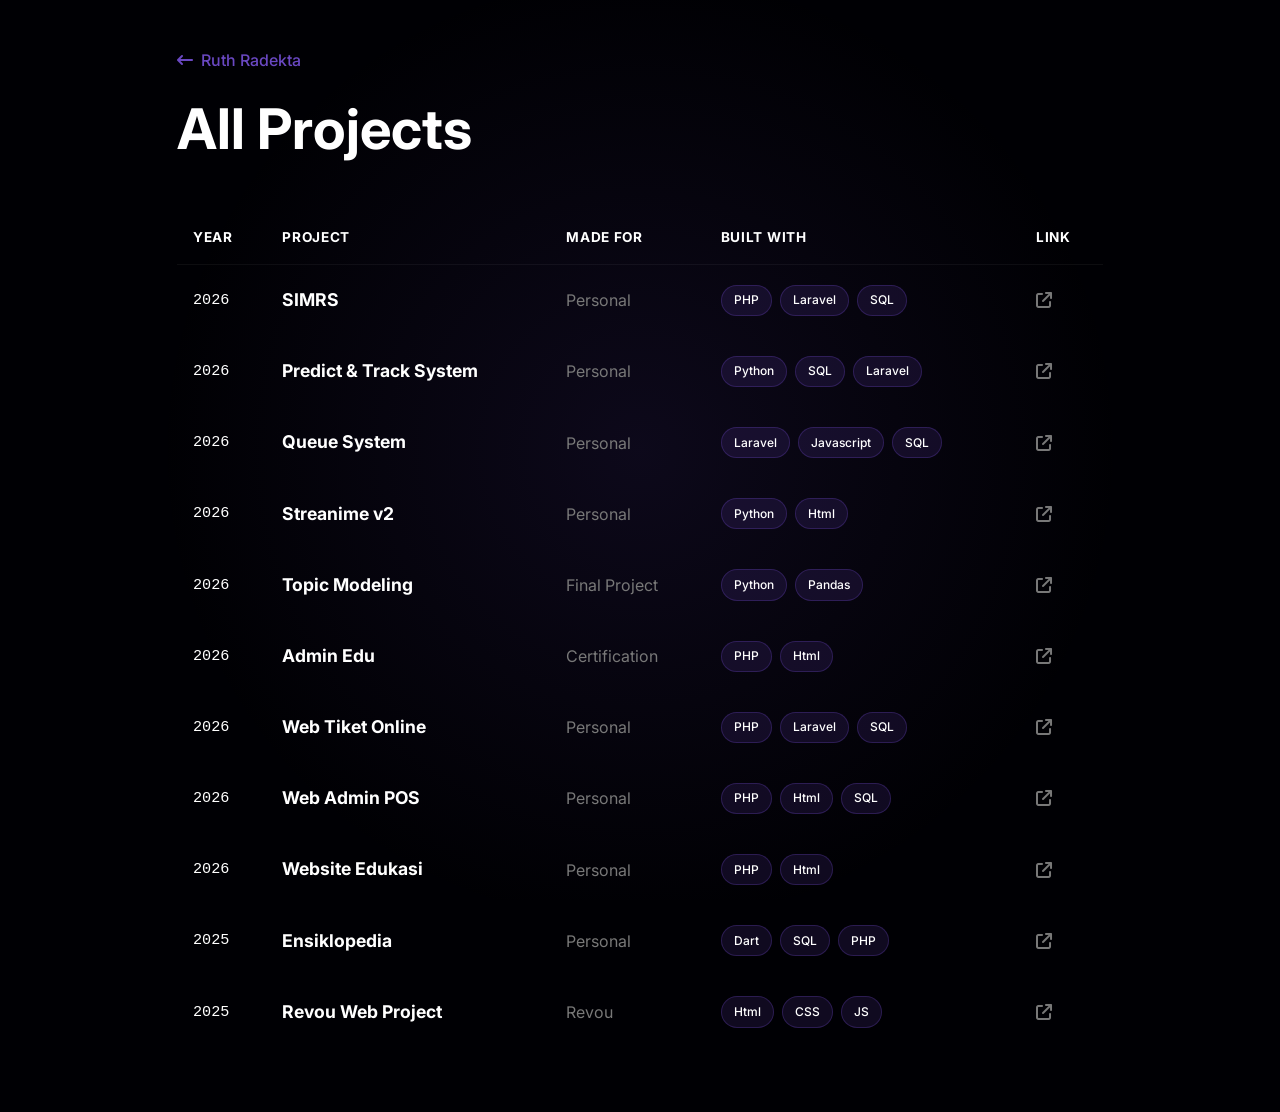
==== projects.html @ 3a0cbcce "Add projects.html" ====
<!DOCTYPE html>
<html lang="id">
<head>
    <meta charset="UTF-8">
    <meta name="viewport" content="width=device-width, initial-scale=1.0">
    <title>Ruth Radekta - Portofolio</title>
    <!-- Bootstrap 5 CSS -->
    <link href="https://cdn.jsdelivr.net/npm/bootstrap@5.3.2/dist/css/bootstrap.min.css" rel="stylesheet">
    <!-- Font Awesome Icons -->
    <link rel="stylesheet" href="https://cdnjs.cloudflare.com/ajax/libs/font-awesome/6.4.2/css/all.min.css">
    <!-- Google Fonts -->
    <link href="https://fonts.googleapis.com/css2?family=Inter:wght@300;400;500;600;700&display=swap" rel="stylesheet">
    <!-- Custom CSS -->
    <link rel="stylesheet" href="css/style.css">
</head>
<body>

    <!-- Background Ambient Glow -->
    <div class="bg-glow"></div>

    <div class="container py-5">
        <div class="row justify-content-center">
            <div class="col-lg-10 position-relative z-1">
                
                <!-- Back Button -->
                <a href="index.html" class="back-link mb-4">
                    <i class="fas fa-arrow-left-long"></i> Ruth Radekta
                </a>

                <!-- Title -->
                <h1 class="display-4 fw-bold text-white mb-5">All Projects</h1>

                <!-- Table Archive -->
                <div class="table-responsive">
                    <table class="table table-borderless archive-table align-middle">
                        <thead>
                            <tr>
                                <th scope="col" class="py-3">Year</th>
                                <th scope="col" class="py-3">Project</th>
                                <th scope="col" class="py-3 d-none d-md-table-cell">Made For</th>
                                <th scope="col" class="py-3 d-none d-lg-table-cell">Built with</th>
                                <th scope="col" class="py-3">Link</th>
                            </tr>
                        </thead>
                        <tbody>
                            <!-- Project 1 -->
                            <tr>
                                <td class="year-col" style="color: white;">2026</td>
                                <td class="project-name-col fw-bold text-white">SIMRS</td>
                                <td class="d-none d-md-table-cell text-secondary">Personal</td>
                                <td class="d-none d-lg-table-cell">
                                    <div class="d-flex flex-wrap gap-2">
                                        <span class="custom-badge">PHP</span>
                                        <span class="custom-badge">Laravel</span>
                                        <span class="custom-badge">SQL</span>
                                    </div>
                                </td>
                                <td>
                                    <a href="#" class="archive-link" aria-label="Link to project">
                                        <i class="fas fa-arrow-up-right-from-square"></i>
                                    </a>
                                </td>
                            </tr>
                            
                            <!-- Project 2 -->
                            <tr>
                                <td class="year-col" style="color: white;">2026</td>
                                <td class="project-name-col fw-bold text-white">Predict & Track System</td>
                                <td class="d-none d-md-table-cell text-secondary">Personal</td>
                                <td class="d-none d-lg-table-cell">
                                    <div class="d-flex flex-wrap gap-2">
                                        <span class="custom-badge">Python</span>
                                        <span class="custom-badge">SQL</span>
                                        <span class="custom-badge">Laravel</span>
                                    </div>
                                </td>
                                <td>
                                    <a href="#" class="archive-link" aria-label="Link to project">
                                        <i class="fas fa-arrow-up-right-from-square"></i>
                                    </a>
                                </td>
                            </tr>

                            <!-- Project 3 -->
                            <tr>
                                <td class="year-col" style="color: white;">2026</td>
                                <td class="project-name-col fw-bold text-white">Queue System</td>
                                <td class="d-none d-md-table-cell text-secondary">Personal</td>
                                <td class="d-none d-lg-table-cell">
                                    <div class="d-flex flex-wrap gap-2">
                                        <span class="custom-badge">Laravel</span>
                                        <span class="custom-badge">Javascript</span>
                                        <span class="custom-badge">SQL</span>
                                    </div>
                                </td>
                                <td>
                                    <a href="#" class="archive-link" aria-label="Link to project">
                                        <i class="fas fa-arrow-up-right-from-square"></i>
                                    </a>
                                </td>
                            </tr>

                            <!-- Project 4 -->
                            <tr>
                                <td class="year-col" style="color: white;">2026</td>
                                <td class="project-name-col fw-bold text-white">Streanime v2</td>
                                <td class="d-none d-md-table-cell text-secondary">Personal</td>
                                <td class="d-none d-lg-table-cell">
                                    <div class="d-flex flex-wrap gap-2">
                                        <span class="custom-badge">Python</span>
                                        <span class="custom-badge">Html</span>
                                    </div>
                                </td>
                                <td>
                                    <a href="#" class="archive-link" aria-label="Link to project">
                                        <i class="fas fa-arrow-up-right-from-square"></i>
                                    </a>
                                </td>
                            </tr>

                            <!-- Project 5 -->
                            <tr>
                                <td class="year-col" style="color: white;">2026</td>
                                <td class="project-name-col fw-bold text-white">Topic Modeling</td>
                                <td class="d-none d-md-table-cell text-secondary">Final Project</td>
                                <td class="d-none d-lg-table-cell">
                                    <div class="d-flex flex-wrap gap-2">
                                        <span class="custom-badge">Python</span>
                                        <span class="custom-badge">Pandas</span>
                                    </div>
                                </td>
                                <td>
                                    <a href="#" class="archive-link" aria-label="Link to project">
                                        <i class="fas fa-arrow-up-right-from-square"></i>
                                    </a>
                                </td>
                            </tr>

                            <!-- Project 6 -->
                            <tr>
                                <td class="year-col" style="color: white;">2026</td>
                                <td class="project-name-col fw-bold text-white">Admin Edu</td>
                                <td class="d-none d-md-table-cell text-secondary">Certification</td>
                                <td class="d-none d-lg-table-cell">
                                    <div class="d-flex flex-wrap gap-2">
                                        <span class="custom-badge">PHP</span>
                                        <span class="custom-badge">Html</span>
                                    </div>
                                </td>
                                <td>
                                    <a href="#" class="archive-link" aria-label="Link to project">
                                        <i class="fas fa-arrow-up-right-from-square"></i>
                                    </a>
                                </td>
                            </tr>

                            <!-- Project 7 -->
                            <tr>
                                <td class="year-col" style="color: white;">2026</td>
                                <td class="project-name-col fw-bold text-white">Web Tiket Online</td>
                                <td class="d-none d-md-table-cell text-secondary">Personal</td>
                                <td class="d-none d-lg-table-cell">
                                    <div class="d-flex flex-wrap gap-2">
                                        <span class="custom-badge">PHP</span>
                                        <span class="custom-badge">Laravel</span>
                                        <span class="custom-badge">SQL</span>
                                    </div>
                                </td>
                                <td>
                                    <a href="#" class="archive-link" aria-label="Link to project">
                                        <i class="fas fa-arrow-up-right-from-square"></i>
                                    </a>
                                </td>
                            </tr>

                            <!-- Project 8 -->
                            <tr>
                                <td class="year-col" style="color: white;">2026</td>
                                <td class="project-name-col fw-bold text-white">Web Admin POS</td>
                                <td class="d-none d-md-table-cell text-secondary">Personal</td>
                                <td class="d-none d-lg-table-cell">
                                    <div class="d-flex flex-wrap gap-2">
                                        <span class="custom-badge">PHP</span>
                                        <span class="custom-badge">Html</span>
                                        <span class="custom-badge">SQL</span>
                                    </div>
                                </td>
                                <td>
                                    <a href="#" class="archive-link" aria-label="Link to project">
                                        <i class="fas fa-arrow-up-right-from-square"></i>
                                    </a>
                                </td>
                            </tr>

                            <!-- Project 9 -->
                            <tr>
                                <td class="year-col" style="color: white;">2026</td>
                                <td class="project-name-col fw-bold text-white">Website Edukasi</td>
                                <td class="d-none d-md-table-cell text-secondary">Personal</td>
                                <td class="d-none d-lg-table-cell">
                                    <div class="d-flex flex-wrap gap-2">
                                        <span class="custom-badge">PHP</span>
                                        <span class="custom-badge">Html</span>
                                    </div>
                                </td>
                                <td>
                                    <a href="#" class="archive-link" aria-label="Link to project">
                                        <i class="fas fa-arrow-up-right-from-square"></i>
                                    </a>
                                </td>
                            </tr>

                            <!-- Project 10 -->
                            <tr>
                                <td class="year-col" style="color: white;">2025</td>
                                <td class="project-name-col fw-bold text-white">Ensiklopedia</td>
                                <td class="d-none d-md-table-cell text-secondary">Personal</td>
                                <td class="d-none d-lg-table-cell">
                                    <div class="d-flex flex-wrap gap-2">
                                        <span class="custom-badge">Dart</span>
                                        <span class="custom-badge">SQL</span>
                                        <span class="custom-badge">PHP</span>
                                    </div>
                                </td>
                                <td>
                                    <a href="https://museum.uns.ac.id/ensiklopedia/" class="archive-link" aria-label="Link to project">
                                        <i class="fas fa-arrow-up-right-from-square"></i>
                                    </a>
                                </td>
                            </tr>

                            <!-- Project 11 -->
                            <tr>
                                <td class="year-col" style="color: white;">2025</td>
                                <td class="project-name-col fw-bold text-white">Revou Web Project</td>
                                <td class="d-none d-md-table-cell text-secondary">Revou</td>
                                <td class="d-none d-lg-table-cell">
                                    <div class="d-flex flex-wrap gap-2">
                                        <span class="custom-badge">Html</span>
                                        <span class="custom-badge">CSS</span>
                                        <span class="custom-badge">JS</span>
                                    </div>
                                </td>
                                <td>
                                    <a href="https://github.com/RuthRadekta/Revou-Project.git" class="archive-link" aria-label="Link to project">
                                        <i class="fas fa-arrow-up-right-from-square"></i>
                                    </a>
                                </td>
                            </tr>
                        </tbody>
                    </table>
                </div>

            </div>
        </div>
    </div>

    <!-- Bootstrap JS Bundle -->
    <script src="https://cdn.jsdelivr.net/npm/bootstrap@5.3.2/dist/js/bootstrap.bundle.min.js"></script>
    <!-- Custom JS -->
    <script src="js/script.js"></script>
</body>
</html>
---- css/style.css ----
:root {
    /* Palet Warna Baru Sesuai Permintaan */
    --color-1: #000004; /* Latar Belakang Utama */
    --color-2: #FFF;    /* Warna Teks Utama */
    --color-3: #0E062B; /* Latar Belakang Hover Kartu & Scrollbar */
    --color-4: #6A48C3; /* Warna Aksen (Ikon, Hover Link) */
    --color-5: #787878; /* Warna Teks Sekunder */

    /* Mapping Variabel Implementasi ke Palet */
    --bg-color: var(--color-1);
    --text-primary: var(--color-2);
    --text-secondary: var(--color-5);
    --accent-purple: var(--color-4);
    
    /* Versi Transparan dari --color-4 untuk Efek Glow (#6A48C3 = rgb(106, 72, 195)) */
    --accent-purple-glow: rgba(106, 72, 195, 0.15);
    --card-hover-bg: var(--color-3);
}

body {
    font-family: 'Inter', sans-serif;
    background-color: var(--bg-color);
    color: var(--text-primary);
    overflow-x: hidden;
    position: relative;
}

/* Smooth Scrolling */
html {
    scroll-behavior: smooth;
}

/* Custom Scrollbar */
::-webkit-scrollbar {
    width: 8px;
}
::-webkit-scrollbar-track {
    background: var(--bg-color);
}
::-webkit-scrollbar-thumb {
    background: #2d2438;
    border-radius: 4px;
}
::-webkit-scrollbar-thumb:hover {
    background: var(--accent-purple);
}

/* EFEK 1: Spotlight Gradient Mengikuti Kursor */
.bg-glow {
    position: fixed;
    top: 0;
    left: 0;
    width: 100vw;
    height: 100vh;
    pointer-events: none;
    /* Titik pusat gradasi ditentukan oleh CSS var yang diubah via JavaScript */
    background: radial-gradient(600px circle at var(--mouse-x, 50%) var(--mouse-y, 50%), rgba(106, 72, 195, 0.12), transparent 80%);
    z-index: 0;
}

/* Text Overrides for Bootstrap Classes */
.text-white { color: var(--text-primary) !important; }
.text-secondary { color: var(--text-secondary) !important; }

/* Custom Text Utility for User's Code */
.custom-role-color {
    color: var(--accent-purple) !important;
}

/* Left Column (Sticky) */
.left-column {
    position: sticky;
    top: 0;
    height: 100vh;
    display: flex;
    flex-direction: column;
    justify-content: space-between;
    padding-top: 5rem;
    padding-bottom: 5rem;
}

/* Navigation Styles */
.nav-link-custom {
    display: flex;
    align-items: center;
    color: var(--text-secondary);
    text-decoration: none;
    font-weight: 500;
    font-size: 0.9rem;
    letter-spacing: 0.05em;
    padding: 0.5rem 0;
    transition: all 0.3s ease;
}

.nav-link-custom .nav-indicator {
    width: 30px;
    height: 1px;
    background-color: var(--text-secondary);
    margin-right: 1rem;
    transition: all 0.3s ease;
}

.nav-link-custom:hover, .nav-link-custom.active {
    color: var(--text-primary);
}

.nav-link-custom:hover .nav-indicator, .nav-link-custom.active .nav-indicator {
    width: 60px;
    background-color: var(--accent-purple);
}

/* Social Icons */
.social-icons a {
    color: var(--text-secondary);
    font-size: 1.3rem;
    margin-right: 1.5rem;
    transition: color 0.3s ease, transform 0.3s ease;
}

.social-icons a:hover {
    color: var(--accent-purple);
    transform: translateY(-3px);
}

/* Right Column (Dynamic Content) */
.right-column {
    padding-top: 5rem;
    padding-bottom: 5rem;
    z-index: 1;
}

section {
    margin-bottom: 8rem;
}

/* ------------------------------------- */
/* BASE STYLING KARTU (CONTENT CARD) */
/* ------------------------------------- */
.content-card {
    border-radius: 8px;
    transition: all 0.3s ease;
    border: 1px solid transparent;
    position: relative; /* SANGAT PENTING: Mencegah efek tangan (pointer) menyebar ke seluruh layar */
    z-index: 1;
}

/* MENGATASI HOVER JITTER (KEDIP-KEDIP) */
.content-card::after {
    content: "";
    position: absolute;
    top: 0; left: 0; right: 0; bottom: -15px; /* Menambah area hit-box 15px ke bawah */
    z-index: -2;
}

/* LAYER GRADIEN TERSEMBUNYI UNTUK DAFTAR PROJECTS */
.content-card::before {
    content: "";
    position: absolute;
    top: 0; left: 0; right: 0; bottom: 0;
    border-radius: 8px;
    background: linear-gradient(135deg, rgba(255,255,255,0.03) 0%, rgba(106, 72, 195, 0.15) 100%);
    opacity: 0; /* Awalnya bersembunyi */
    transition: opacity 0.3s ease;
    z-index: -1;
}

/* 1. Kondisi awal panah */
.content-card .fa-arrow-right-long {
    transition: transform 0.3s ease, color 0.3s ease;
    display: inline-block; /* Diperlukan agar properti transform bekerja maksimal pada elemen inline */
}

/* 2. Kondisi panah saat card di-hover */
.content-card:hover .fa-arrow-right-long {
    transform: translateX(6px); /* Menggeser panah ke kanan sejauh 6px */
    color: var(--accent-purple); /* Memberikan warna aksen ungu saat di-hover */
}

/* ------------------------------------- */
/* HOVER EFFECT: SECTION EXPERIENCE */
/* ------------------------------------- */
#experience .content-card:hover {
    background-color: rgba(14, 10, 25, 0.3); /*previous: --card-hover-bg*/
    border-color: rgba(106, 72, 195, 0.3);
    box-shadow: 0 10px 30px -15px rgba(106, 72, 195, 0.3);
    transform: translateY(-3px);
}

/* ------------------------------------- */
/* HOVER EFFECT: SECTION PROJECTS */
/* ------------------------------------- */
/* Turunkan opacity semua project saat area #projects disentuh */
#projects:hover .content-card {
    opacity: 0.4;
    transition: all 0.3s ease;
}

/* Angkat, normalkan opacity, dan beri style khusus untuk project spesifik yg di-hover */
#projects .content-card:hover {
    opacity: 1; 
    border-color: rgba(106, 72, 195, 0.5);
    box-shadow: 0 10px 30px -10px rgba(106, 72, 195, 0.35);
    transform: translateY(-3px);
}

/* Tampilkan layer gradien agar mulus */
#projects .content-card:hover::before {
    opacity: 1; 
}


/* Project Thumbnail */
.project-thumb {
    border-radius: 6px;
    border: 2px solid rgba(255, 255, 255, 0.05);
    transition: all 0.3s ease;
}

.content-card:hover .project-thumb {
    border-color: rgba(106, 72, 195, 0.4);
}

/* Badges */
.custom-badge {
    background-color: var(--accent-purple-glow);
    color: var(--text-primary);
    font-size: 0.75rem;
    font-weight: 500;
    padding: 0.35rem 0.75rem;
    border-radius: 50rem;
    border: 1px solid rgba(106, 72, 195, 0.3);
}

/* 3D Rotating Footer Icon */
.rotating-icon-container {
    perspective: 1000px;
    display: inline-block;
}

.rotating-3d-icon {
    display: inline-block;
    color: var(--accent-purple);
    font-size: 1.5rem;
    animation: rotate3D 6s infinite linear;
}

@keyframes rotate3D {
    0% { transform: rotateX(0deg) rotateY(0deg) rotateZ(0deg); }
    50% { transform: rotateX(180deg) rotateY(180deg) rotateZ(45deg); }
    100% { transform: rotateX(360deg) rotateY(360deg) rotateZ(360deg); }
}

/* Responsive Fixes */
@media (max-width: 991.98px) {
    .left-column {
        position: relative;
        height: auto;
        padding-top: 3rem;
        padding-bottom: 2rem;
    }
    .right-column {
        padding-top: 2rem;
    }
}

/*Other Buttons*/
.btn-view-projects {
    text-decoration: none;
    font-weight: 500;
    font-size: 0.9rem;
    color: var(--color-4);
    transition: color 0.2s ease;
}

.btn-view-projects:hover {
    color: var(--color-2);
}

/* ------------------------------------- */
/* STYLING HALAMAN ARSIP (projects.html) */
/* ------------------------------------- */

/* Tombol Kembali */
.back-link {
    display: inline-flex;
    align-items: center;
    color: var(--accent-purple);
    text-decoration: none;
    font-weight: 500;
    font-size: 1rem;
    transition: all 0.3s ease;
}

.back-link i {
    margin-right: 0.5rem;
    transition: transform 0.3s ease;
}

.back-link:hover {
    color: var(--text-primary);
}

.back-link:hover i {
    transform: translateX(-5px); /* Panah bergerak ke kiri saat di-hover */
}

/* Tabel Arsip Tanpa Border */
.archive-table {
    color: var(--text-secondary);
    border-collapse: separate;
    border-spacing: 0;
}

.archive-table thead th {
    color: var(--text-primary);
    font-size: 0.85rem;
    text-transform: uppercase;
    letter-spacing: 0.05em;
    border-bottom: 1px solid rgba(255, 255, 255, 0.05) !important;
}

.archive-table tbody tr {
    transition: background-color 0.3s ease;
}

.archive-table tbody tr:hover {
    background-color: rgba(255, 255, 255, 0.03); /* Latar baris meredup ala Brittany Chiang */
}

/* Override background Bootstrap agar tetap transparan & rapi */
.archive-table td, 
.archive-table th {
    background: transparent !important;
    border: none !important; 
    padding: 1.25rem 1rem;
}

.archive-table tbody tr {
    border-bottom: 1px solid rgba(255, 255, 255, 0.03) !important;
}

.year-col {
    color: #FFFFFF;
    font-family: monospace;
    font-size: 0.95rem;
}

.project-name-col {
    font-size: 1.1rem;
}

/* Ikon Tautan Tabel */
.archive-link {
    color: var(--text-secondary);
    transition: color 0.3s ease, transform 0.3s ease;
    display: inline-block;
}

.archive-table tbody tr:hover .archive-link {
    color: var(--accent-purple);
}

.archive-link:hover {
    color: var(--text-primary) !important;
    transform: translateY(-2px) translateX(2px); /* Bergerak serong ke atas kanan */
}
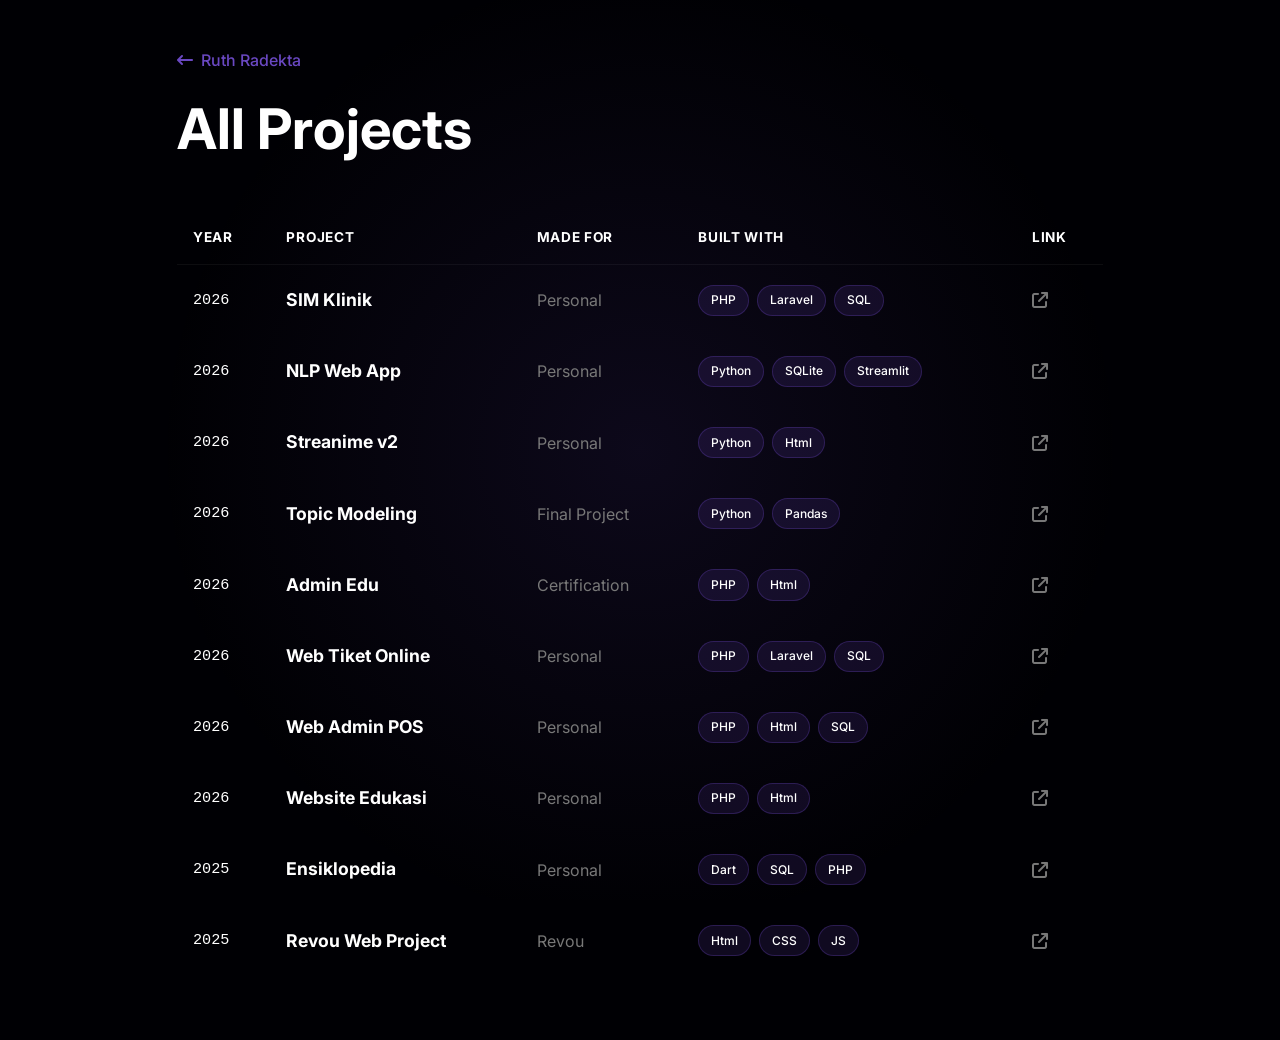
==== commit 23953b13: "Update" ====
--- a/projects.html
+++ b/projects.html
@@ -46,7 +46,7 @@
                             <!-- Project 1 -->
                             <tr>
                                 <td class="year-col" style="color: white;">2026</td>
-                                <td class="project-name-col fw-bold text-white">SIMRS</td>
+                                <td class="project-name-col fw-bold text-white">SIM Klinik</td>
                                 <td class="d-none d-md-table-cell text-secondary">Personal</td>
                                 <td class="d-none d-lg-table-cell">
                                     <div class="d-flex flex-wrap gap-2">
@@ -56,7 +56,7 @@
                                     </div>
                                 </td>
                                 <td>
-                                    <a href="#" class="archive-link" aria-label="Link to project">
+                                    <a href="sim-klinik-production.up.railway.app" class="archive-link" aria-label="Link to project">
                                         <i class="fas fa-arrow-up-right-from-square"></i>
                                     </a>
                                 </td>
@@ -65,13 +65,32 @@
                             <!-- Project 2 -->
                             <tr>
                                 <td class="year-col" style="color: white;">2026</td>
-                                <td class="project-name-col fw-bold text-white">Predict & Track System</td>
+                                <td class="project-name-col fw-bold text-white">NLP Web App</td>
                                 <td class="d-none d-md-table-cell text-secondary">Personal</td>
                                 <td class="d-none d-lg-table-cell">
                                     <div class="d-flex flex-wrap gap-2">
                                         <span class="custom-badge">Python</span>
-                                        <span class="custom-badge">SQL</span>
-                                        <span class="custom-badge">Laravel</span>
+                                        <span class="custom-badge">SQLite</span>
+                                        <span class="custom-badge">Streamlit</span>
+                                    </div>
+                                </td>
+                                <td>
+                                    <a href="https://github.com/RuthRadekta/funyafunya-nlp.git" class="archive-link" aria-label="Link to project">
+                                        <i class="fas fa-arrow-up-right-from-square"></i>
+                                    </a>
+                                </td>
+                            </tr>
+
+                            <!-- Project 3 -->
+                            <!-- <tr>
+                                <td class="year-col" style="color: white;">2026</td>
+                                <td class="project-name-col fw-bold text-white">Big Data</td>
+                                <td class="d-none d-md-table-cell text-secondary">Personal</td>
+                                <td class="d-none d-lg-table-cell">
+                                    <div class="d-flex flex-wrap gap-2">
+                                        <span class="custom-badge">Golang</span>
+                                        <span class="custom-badge">Docker</span>
+                                        <span class="custom-badge"></span>
                                     </div>
                                 </td>
                                 <td>
@@ -79,26 +98,7 @@
                                         <i class="fas fa-arrow-up-right-from-square"></i>
                                     </a>
                                 </td>
-                            </tr>
-
-                            <!-- Project 3 -->
-                            <tr>
-                                <td class="year-col" style="color: white;">2026</td>
-                                <td class="project-name-col fw-bold text-white">Queue System</td>
-                                <td class="d-none d-md-table-cell text-secondary">Personal</td>
-                                <td class="d-none d-lg-table-cell">
-                                    <div class="d-flex flex-wrap gap-2">
-                                        <span class="custom-badge">Laravel</span>
-                                        <span class="custom-badge">Javascript</span>
-                                        <span class="custom-badge">SQL</span>
-                                    </div>
-                                </td>
-                                <td>
-                                    <a href="#" class="archive-link" aria-label="Link to project">
-                                        <i class="fas fa-arrow-up-right-from-square"></i>
-                                    </a>
-                                </td>
-                            </tr>
+                            </tr> -->
 
                             <!-- Project 4 -->
                             <tr>
@@ -130,7 +130,7 @@
                                     </div>
                                 </td>
                                 <td>
-                                    <a href="#" class="archive-link" aria-label="Link to project">
+                                    <a href="https://colab.research.google.com/drive/1k8jw9Pa-SU-GbfhtYjOmYsoBXsDSWefE?usp=sharing" class="archive-link" aria-label="Link to project">
                                         <i class="fas fa-arrow-up-right-from-square"></i>
                                     </a>
                                 </td>
@@ -148,7 +148,7 @@
                                     </div>
                                 </td>
                                 <td>
-                                    <a href="#" class="archive-link" aria-label="Link to project">
+                                    <a href="https://github.com/RuthRadekta/AdminEdu.git" class="archive-link" aria-label="Link to project">
                                         <i class="fas fa-arrow-up-right-from-square"></i>
                                     </a>
                                 </td>
@@ -167,7 +167,7 @@
                                     </div>
                                 </td>
                                 <td>
-                                    <a href="#" class="archive-link" aria-label="Link to project">
+                                    <a href="https://github.com/RuthRadekta/WebTiketOnline.git" class="archive-link" aria-label="Link to project">
                                         <i class="fas fa-arrow-up-right-from-square"></i>
                                     </a>
                                 </td>
@@ -186,7 +186,7 @@
                                     </div>
                                 </td>
                                 <td>
-                                    <a href="#" class="archive-link" aria-label="Link to project">
+                                    <a href="https://github.com/RuthRadekta/WebAdminPenjualan.git" class="archive-link" aria-label="Link to project">
                                         <i class="fas fa-arrow-up-right-from-square"></i>
                                     </a>
                                 </td>
@@ -204,7 +204,7 @@
                                     </div>
                                 </td>
                                 <td>
-                                    <a href="#" class="archive-link" aria-label="Link to project">
+                                    <a href="https://github.com/RuthRadekta/WebsiteEdukasi.git" class="archive-link" aria-label="Link to project">
                                         <i class="fas fa-arrow-up-right-from-square"></i>
                                     </a>
                                 </td>
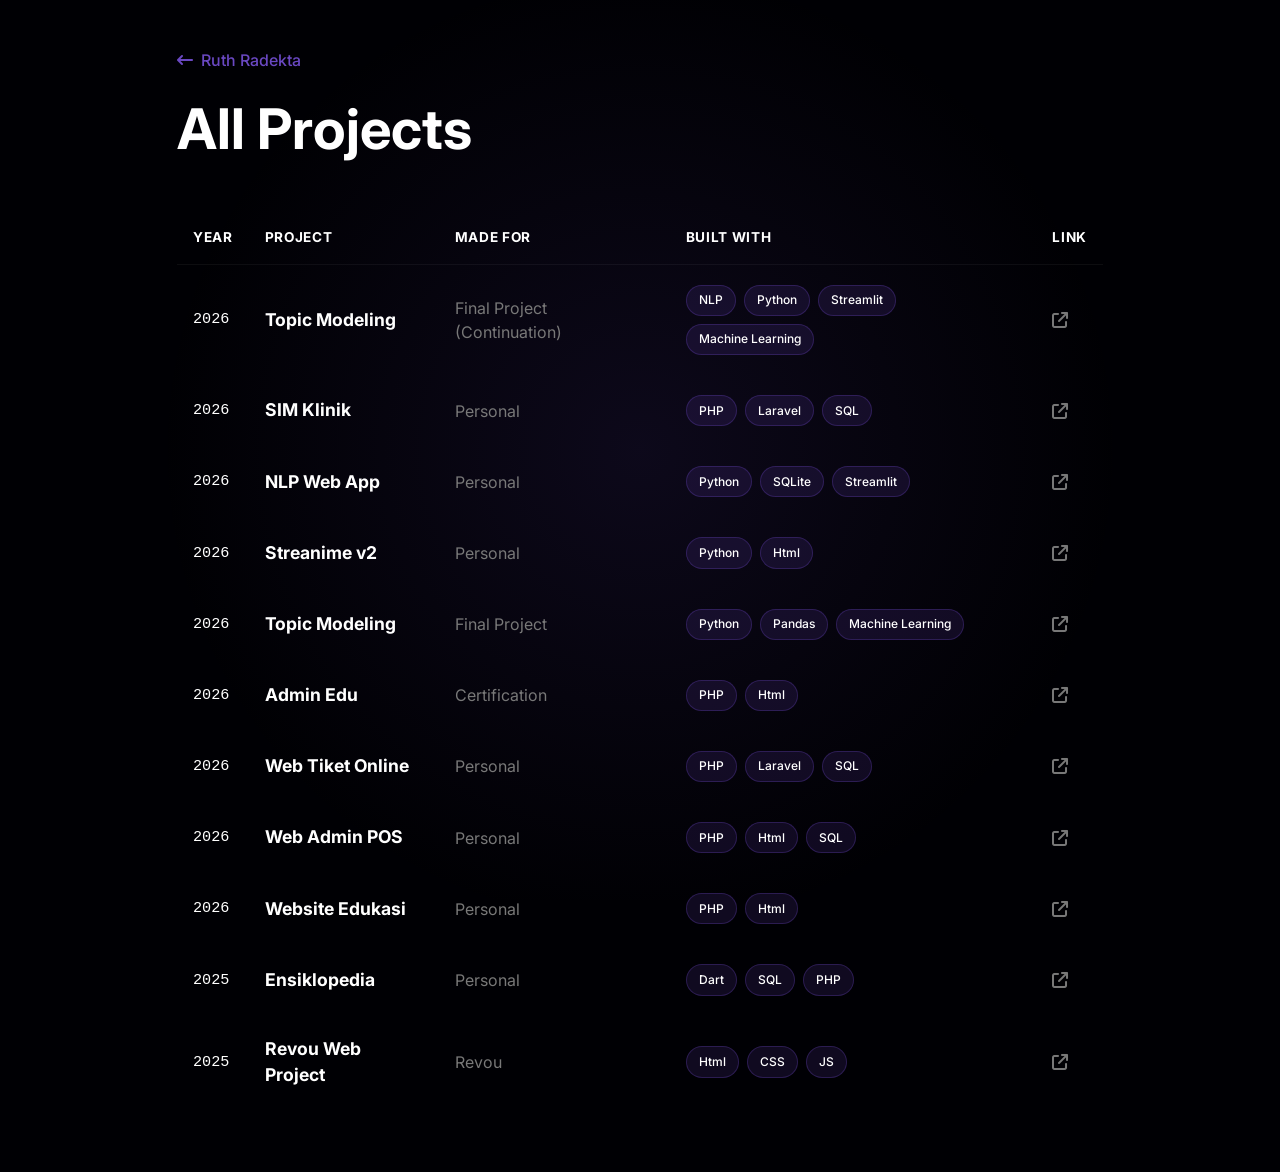
==== commit d28d2465: "update project" ====
--- a/projects.html
+++ b/projects.html
@@ -46,6 +46,26 @@
                             <!-- Project 1 -->
                             <tr>
                                 <td class="year-col" style="color: white;">2026</td>
+                                <td class="project-name-col fw-bold text-white">Topic Modeling</td>
+                                <td class="d-none d-md-table-cell text-secondary">Final Project (Continuation)</td>
+                                <td class="d-none d-lg-table-cell">
+                                    <div class="d-flex flex-wrap gap-2">
+                                        <span class="custom-badge">NLP</span>
+                                        <span class="custom-badge">Python</span>
+                                        <span class="custom-badge">Streamlit</span>
+                                        <span class="custom-badge">Machine Learning</span>
+                                    </div>
+                                </td>
+                                <td>
+                                    <a href="https://github.com/RuthRadekta/Topic-Modeling.git" class="archive-link" aria-label="Link to project">
+                                        <i class="fas fa-arrow-up-right-from-square"></i>
+                                    </a>
+                                </td>
+                            </tr>
+
+                            <!-- Project 2 -->
+                            <tr>
+                                <td class="year-col" style="color: white;">2026</td>
                                 <td class="project-name-col fw-bold text-white">SIM Klinik</td>
                                 <td class="d-none d-md-table-cell text-secondary">Personal</td>
                                 <td class="d-none d-lg-table-cell">
@@ -56,13 +76,13 @@
                                     </div>
                                 </td>
                                 <td>
-                                    <a href="sim-klinik-production.up.railway.app" class="archive-link" aria-label="Link to project">
+                                    <a href="https://sim-klinik-production.up.railway.app/" class="archive-link" aria-label="Link to project">
                                         <i class="fas fa-arrow-up-right-from-square"></i>
                                     </a>
                                 </td>
                             </tr>
                             
-                            <!-- Project 2 -->
+                            <!-- Project 4 -->
                             <tr>
                                 <td class="year-col" style="color: white;">2026</td>
                                 <td class="project-name-col fw-bold text-white">NLP Web App</td>
@@ -81,25 +101,6 @@
                                 </td>
                             </tr>
 
-                            <!-- Project 3 -->
-                            <!-- <tr>
-                                <td class="year-col" style="color: white;">2026</td>
-                                <td class="project-name-col fw-bold text-white">Big Data</td>
-                                <td class="d-none d-md-table-cell text-secondary">Personal</td>
-                                <td class="d-none d-lg-table-cell">
-                                    <div class="d-flex flex-wrap gap-2">
-                                        <span class="custom-badge">Golang</span>
-                                        <span class="custom-badge">Docker</span>
-                                        <span class="custom-badge"></span>
-                                    </div>
-                                </td>
-                                <td>
-                                    <a href="#" class="archive-link" aria-label="Link to project">
-                                        <i class="fas fa-arrow-up-right-from-square"></i>
-                                    </a>
-                                </td>
-                            </tr> -->
-
                             <!-- Project 4 -->
                             <tr>
                                 <td class="year-col" style="color: white;">2026</td>
@@ -127,6 +128,7 @@
                                     <div class="d-flex flex-wrap gap-2">
                                         <span class="custom-badge">Python</span>
                                         <span class="custom-badge">Pandas</span>
+                                        <span class="custom-badge">Machine Learning</span>
                                     </div>
                                 </td>
                                 <td>
